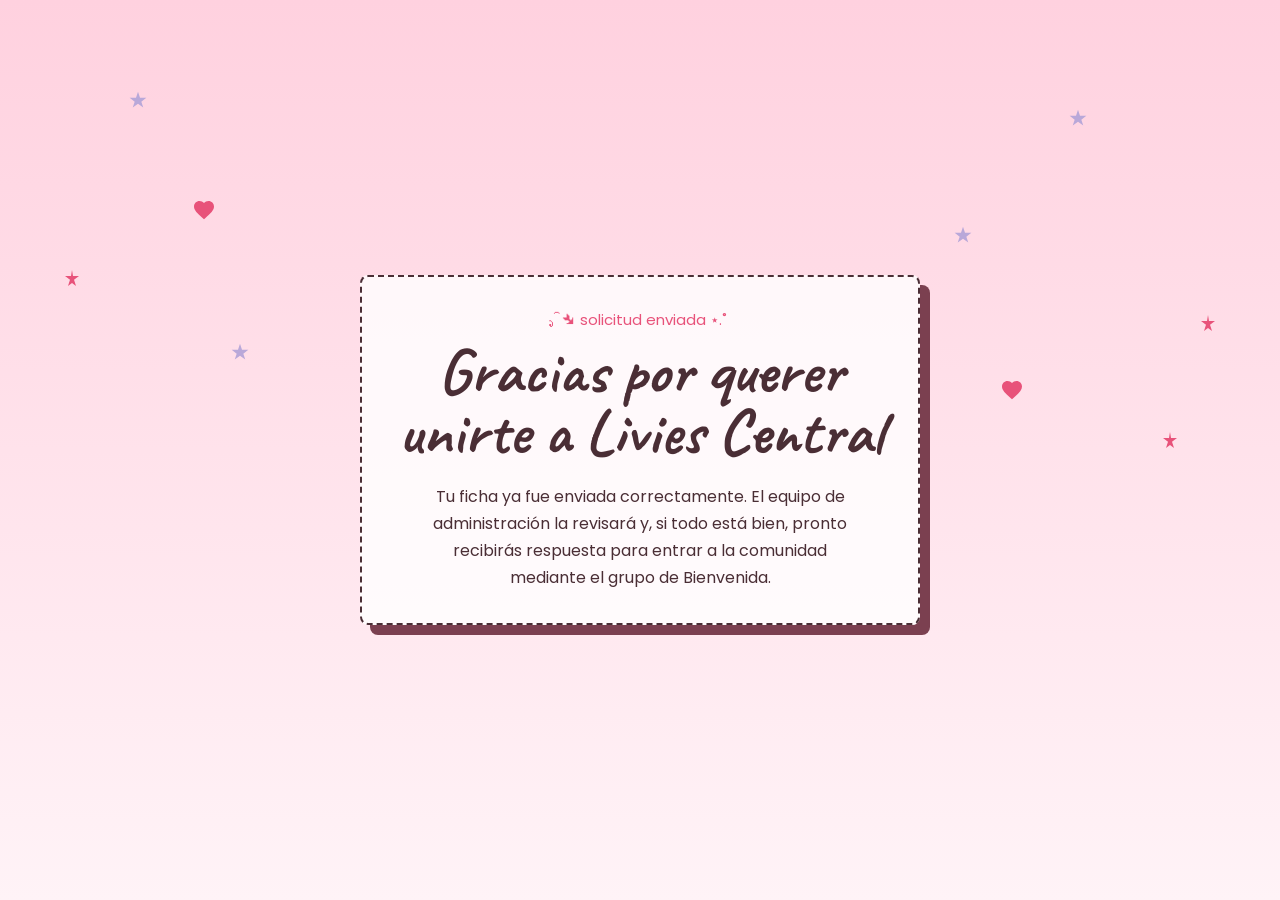
==== gracias.html @ 5b94403f "Primera subida" ====
<!DOCTYPE html>
<html lang="es">

<head>
    <meta charset="UTF-8">
    <meta name="viewport" content="width=device-width, initial-scale=1.0">
    <title>Solicitud enviada | Livies Central</title>

    <link rel="preconnect" href="https://fonts.googleapis.com">
    <link
        href="https://fonts.googleapis.com/css2?family=Caveat:wght@600;700&family=Poppins:wght@400;500;600&display=swap"
        rel="stylesheet">
    <link rel="stylesheet" href="../css/style.css">
</head>

<body>
    <main class="thanks-page">

        <svg class="decoration star star--1" xmlns="http://www.w3.org/2000/svg" viewBox="0 0 24 24" fill="currentColor">
            <path d="M12 2l2.4 7.4h7.6l-6 4.6 2.3 7-6.3-4.6-6.3 4.6 2.3-7-6-4.6h7.6z" />
        </svg>

        <svg class="decoration star star--2" xmlns="http://www.w3.org/2000/svg" viewBox="0 0 24 24" fill="currentColor">
            <path d="M12 2l2.4 7.4h7.6l-6 4.6 2.3 7-6.3-4.6-6.3 4.6 2.3-7-6-4.6h7.6z" />
        </svg>

        <svg class="decoration star star--3" xmlns="http://www.w3.org/2000/svg" viewBox="0 0 24 24" fill="currentColor">
            <path d="M12 2l2.4 7.4h7.6l-6 4.6 2.3 7-6.3-4.6-6.3 4.6 2.3-7-6-4.6h7.6z" />
        </svg>

        <svg class="decoration star star--4" xmlns="http://www.w3.org/2000/svg" viewBox="0 0 24 24" fill="currentColor">
            <path d="M12 2l2.4 7.4h7.6l-6 4.6 2.3 7-6.3-4.6-6.3 4.6 2.3-7-6-4.6h7.6z" />
        </svg>

        <svg class="decoration sparkle sparkle--1" xmlns="http://www.w3.org/2000/svg" viewBox="0 0 24 24"
            fill="currentColor">
            <path d="M12 0l1.5 9h9l-7.5 5.5 3 9.5-6-4.5-6 4.5 3-9.5-7.5-5.5h9z" />
        </svg>

        <svg class="decoration sparkle sparkle--2" xmlns="http://www.w3.org/2000/svg" viewBox="0 0 24 24"
            fill="currentColor">
            <path d="M12 0l1.5 9h9l-7.5 5.5 3 9.5-6-4.5-6 4.5 3-9.5-7.5-5.5h9z" />
        </svg>

        

        <svg class="decoration sparkle sparkle--4" xmlns="http://www.w3.org/2000/svg" viewBox="0 0 24 24"
            fill="currentColor">
            <path d="M12 0l1.5 9h9l-7.5 5.5 3 9.5-6-4.5-6 4.5 3-9.5-7.5-5.5h9z" />
        </svg>

        <svg class="decoration heart heart--1" xmlns="http://www.w3.org/2000/svg" viewBox="0 0 24 24"
            fill="currentColor">
            <path
                d="M12 21.35l-1.45-1.32C5.4 15.36 2 12.28 2 8.5 2 5.42 4.42 3 7.5 3c1.74 0 3.41.81 4.5 2.09C13.09 3.81 14.76 3 16.5 3 19.58 3 22 5.42 22 8.5c0 3.78-3.4 6.86-8.55 11.54L12 21.35z" />
        </svg>

        <svg class="decoration heart heart--2" xmlns="http://www.w3.org/2000/svg" viewBox="0 0 24 24"
            fill="currentColor">
            <path
                d="M12 21.35l-1.45-1.32C5.4 15.36 2 12.28 2 8.5 2 5.42 4.42 3 7.5 3c1.74 0 3.41.81 4.5 2.09C13.09 3.81 14.76 3 16.5 3 19.58 3 22 5.42 22 8.5c0 3.78-3.4 6.86-8.55 11.54L12 21.35z" />
        </svg>

        <section class="thanks-card">
            <p class="thanks-card__kicker">ೃ⁀➷ solicitud enviada ⋆.˚</p>
            <h1 class="thanks-card__title">Gracias por querer unirte a Livies Central</h1>

            <p class="thanks-card__text">
                Tu ficha ya fue enviada correctamente. El equipo de administración la revisará y, si todo está bien,
                pronto recibirás respuesta para entrar a la comunidad mediante el grupo de Bienvenida.
            </p>

        </section>
    </main>
</body>

</html>
---- css/style.css ----
* {
  margin: 0;
  padding: 0;
  box-sizing: border-box;
}

:root {
  --color-fondo: #fdafcb;
  --color-rosa-pastel: #f4b8c6;
  --color-rosa-profundo: #e8527a;
  --color-lavanda: #b9a8d9;
  --color-celeste: #57a5be;
  --color-vino: #4a2e35;
  --color-vino-suave: #7a5560;

  --fuente-titulo: "Caveat", cursive;
  --fuente-cuerpo: "Poppins", sans-serif;

  --radio-suave: 8px;

  --sombra-12: 10px 10px 0 var(--color-vino-suave);
}

body {
  font-family: var(--fuente-cuerpo);
  background-color: var(--color-fondo);
  background-image: url("../assets/images/39fda932bg-mob.webp");
  background-size: cover;
  background-repeat: no-repeat;
  background-position: center;
  color: var(--color-vino);
  line-height: 1.5;
}

.page {
  max-width: 560px;
  margin: 0 auto;
  padding: 32px 20px 64px;
}

.album__picture {
  display: block;
  margin: 12 auto;
}

.album__picture-img {
  margin: 40px auto 0;
  width: 180px;
  height: 180px;
  object-fit: cover;
  border-radius: 12px;
  box-shadow: var(--sombra-12);
  display: block;
}

.header {
  text-align: center;
  margin-bottom: 32px;
}

.header__kicker {
  font-size: 13px;
  letter-spacing: 0.05em;
  text-transform: lowercase;
  color: var(--color-vino-suave);
}

.header__kicker-decoration {
  margin-bottom: 40px;
  color: var(--color-vino-suave);
}

.header__title {
  font-family: var(--fuente-titulo);
  font-weight: 700;
  font-size: 56px;
  color: var(--color-rosa-profundo);
  line-height: 1;
  animation: pulse 1.5s ease-in-out infinite;
}

@keyframes pulse {
  0%,
  100% {
    transform: scale(1);
  }
  50% {
    transform: scale(1.02);
  }
}

.header__subtitle {
  text-align: center;
  font-size: 14px;
  color: var(--color-vino-suave);
  margin-top: 80px;
  margin-bottom: 40px;
}

.header__player {
  max-width: 400px;
  margin: 0 auto;
}

.form {
  display: flex;
  flex-direction: column;
  gap: 20px;
}

.field {
  padding: 18px;
  background-color: var(--color-fondo);
  border-radius: var(--radio-suave);
  border: 2px dashed #000;
  box-shadow: var(--sombra-12);
  display: flex;
  flex-direction: column;
  gap: 6px;
  margin-bottom: 20px;
}

.field__label {
  text-align: left;
  font-size: 14px;
  font-weight: 500;
  color: var(--color-vino);
}

.field__hint {
  font-size: 13px;
  color: var(--color-vino-suave);
  margin-bottom: 4px;
}

.field__input {
  font-family: 'Courier New', Courier, monospace;
  font-weight: 600;
  font-size: 16px;
  padding: 12px 16px;
  border: none;
  border-radius: var(--radio-suave);
  background-color: #e8527a75;
  color: #fff;
  outline: none;
  transition: all 0.4s ease;
}

.field__input::placeholder {
  color: #fff;
  opacity: 0.68;
}

.field__input:focus {
  color: #000;
  background-color: #e8527a36;
}

.field__help {
  font-size: 12px;
  opacity: 0.72;
}

.field__input--area {
  resize: vertical;
  font-family: var(--fuente-cuerpo);
}

.pills {
  display: flex;
  gap: 12px;
}

.pills__input {
  position: absolute;
  opacity: 0;
  width: 0;
  height: 0;
}

.pills__label {
  cursor: pointer;
  padding: 10px 24px;
  border-radius: 999px;
  font-size: 14px;
  font-weight: 500;
  border: 2px solid;
  background-color: transparent;
  transition:
    background-color 0.25s ease,
    color 0.25s ease;
}

.pills__label--rosa {
  border-color: #000;
  color: #000;
}

.pills__label--celeste {
  border-color: #000;
  color: #000;
}

.pills__input:checked + .pills__label--rosa {
  background-color: var(--color-rosa-profundo);
  color: #ffffff;
}

.pills__input:checked + .pills__label--celeste {
  background-color: var(--color-celeste);
  color: #fff;
}

.reglas {
  margin: 40px 0;
  padding: 0 42px;
  border-radius: 0 40px;
  border: 2px dashed #000;
  box-shadow: var(--sombra-12);
  color: #fff;
  background-color: #93b1bb;
}

.reglas__titulo {
  text-align: center;
  margin-top: 40px;
}

.reglas__titulo--decoration {
  text-align: center;
  margin-bottom: 40px;
}

.reglas__intro {
  margin-top: 32px;
  margin-bottom: 18px;
}

.regla {
  padding: 12px;
  margin-bottom: 12px;
  color: #000;
  border: 1px dashed #000;
  border-radius: 8px;
  font-size: 12px;
}

.container__reglas--nota {
  font-size: 12px;
  margin-top: 40px;
  margin-bottom: 40px;
  padding: 12px;
  border-left: 3px solid #fff;
  background-color: #ffffff62;
  color: #000;
}

.nota_title {
  font-size: 14px;
  margin-bottom: 12px;
}

.checkbox__label {
  font-size: 12px;
  text-align: center;
}

.boton-enviar {
  padding: 18px;
  border-radius: 80px;
  border-color: #000;
  background-color: var(--color-rosa-profundo);
  color: #fff;
  text-shadow: 0 0 8px #fff;
  font-size: 14px;
  font-family: var(--fuente-cuerpo);
  cursor: pointer;
}

.decoration {
  position: absolute;
  pointer-events: none;
  z-index: 1;
}

.star {
  width: 20px;
  height: 20px;
  color: var(--color-lavanda);
  animation: sparkle 1.5s ease-in-out infinite;
}

.star--1 {
  top: 10%;
  left: 10%;
  animation-delay: 0s;
}

.star--2 {
  top: 12%;
  right: 15%;
  animation-delay: 0.3s;
}

.star--3 {
  top: 38%;
  left: 18%;
  animation-delay: 0.6s;
}

.star--4 {
  top: 25%;
  right: 24%;
  animation-delay: 0.9s;
}

.sparkle {
  width: 16px;
  height: 16px;
  color: var(--color-rosa-profundo);
  animation: twinkle 2s ease-in-out infinite;
}

.sparkle--1 {
  top: 30%;
  left: 5%;
  animation-delay: 0.2s;
}

.sparkle--2 {
  top: 48%;
  right: 8%;
  animation-delay: 0.7s;
}

.sparkle--3 {
  top: 45%;
  left: 12%;
  animation-delay: 1.2s;
}

.sparkle--4 {
  top: 35%;
  right: 5%;
  animation-delay: 0.4s;
}

@keyframes sparkle {
  0%,
  100% {
    opacity: 0.3;
    transform: scale(1) rotate(0deg);
  }
  50% {
    opacity: 1;
    transform: scale(1.3) rotate(180deg);
  }
}

@keyframes twinkle {
  0%,
  100% {
    opacity: 0.4;
    transform: scale(0.8) rotate(0deg);
  }
  50% {
    opacity: 1;
    transform: scale(1.2) rotate(90deg);
  }
}

.heart {
  width: 24px;
  height: 24px;
  color: var(--color-rosa-profundo);
  animation: float 3s ease-in-out infinite;
}

.heart--1 {
  top: 42%;
  right: 20%;
  animation-delay: 0.5s;
}

.heart--2 {
  top: 22%;
  left: 15%;
  animation-delay: 1s;
}

@keyframes float {
  0%,
  100% {
    transform: translateY(0px) scale(1);
  }
  50% {
    transform: translateY(-10px) scale(1.1);
  }
}

.preview__caja {
  white-space: pre-line;
  line-height: 2;
  font-size: 14px;
  margin-top: 18px;
  margin-bottom: 18px;
  padding: 18px;
  border-radius: var(--radio-suave);
  background-color: #ffffff;
  border: 2px dashed #000;
  transition: background-color 0.4s ease, border-color 0.4s ease, box-shadow 0.4s ease;
}

.preview__caja strong {
  padding: 2px 6px;
  font-weight: 500;
  border-radius: 39px;
  color: #fff;
}

.preview__caja--femenino {
  background-color: #ffffff;
  box-shadow: 10px 10px 0 var(--color-vino-suave);
}

.preview__caja--femenino strong {
  background-color: #e8527a;
}

.preview__caja--masculino {
  background-color: #fff;
  box-shadow: 10px 10px 0 var(--color-vino-suave);
}

.preview__caja--masculino strong {
  background-color: #4692cf;
}

.preview__tag {
  margin: 0 0 8px;
  font-family: var(--fuente-cuerpo);
  font-size: 12px;
  font-weight: 600;
  text-transform: uppercase;
  color: var(--color-vino);
}

.preview__mensaje {
  margin: 0;
  line-height: 1.6;
  color: var(--color-vino);
}

.preview__mensaje strong {
  color: var(--color-rosa-profundo);
}

.preview__firma {
  margin: 12px 0 0;
  font-size: 13px;
  opacity: 0.75;
}

.preview__caja .preview__song--honeybee {
  color: #2b2100;
  background-color: #ffd84d;
  padding: 2px 7px;
  border-radius: 999px;
  box-shadow: 0 2px 0 #d6a900;
}

.corazon {
  position: relative;
  display: inline-block;
  width: 23px;
  height: 24px;
  vertical-align: middle;
  margin-right: 18px;
}

.corazon__mitad {
  position: absolute;
  bottom: 0;
  width: 14px;
  height: 24px;
  transition: transform 0.15s ease-in;
}

.corazon__mitad--izquierda {
  left: 0;
  transform-origin: bottom right;
  transform: rotateZ(-35deg);
}

.corazon__mitad--derecha {
  right: 0;
  transform-origin: bottom left;
  transform: rotateZ(35deg);
}

.checkbox__input:checked + .checkbox__label--corazon .corazon__mitad {
  transform: rotateY(0deg);
}

.checkbox__input:checked + .checkbox__label--corazon .corazon {
  animation: bombeo 0.3s ease-in-out 0.18s;
}

@keyframes bombeo {
  0% {
    transform: scale(1);
  }
  50% {
    transform: scale(1.15);
  }
  100% {
    transform: scale(1);
  }
}

.thanks-page {
  min-height: 100vh;
  display: grid;
  place-items: center;
  padding: 32px 18px;
  background: linear-gradient(180deg, #ffd1df 0%, #fff3f7 100%);
  color: var(--color-vino);
}

.thanks-card {
  width: min(100%, 560px);
  padding: 32px 24px;
  text-align: center;
  background-color: #ffffffcc;
  border: 2px dashed var(--color-vino);
  border-radius: var(--radio-suave);
  box-shadow: 10px 10px 0 #7b4050;
}

.thanks-card__kicker {
  margin: 0 0 10px;
  font-size: 15px;
  color: var(--color-rosa-profundo);
}

.thanks-card__title {
  margin: 0;
  font-family: var(--fuente-titulo);
  font-size: clamp(38px, 8vw, 64px);
  line-height: 0.95;
}

.thanks-card__text {
  margin: 20px auto 0;
  max-width: 440px;
  line-height: 1.7;
}
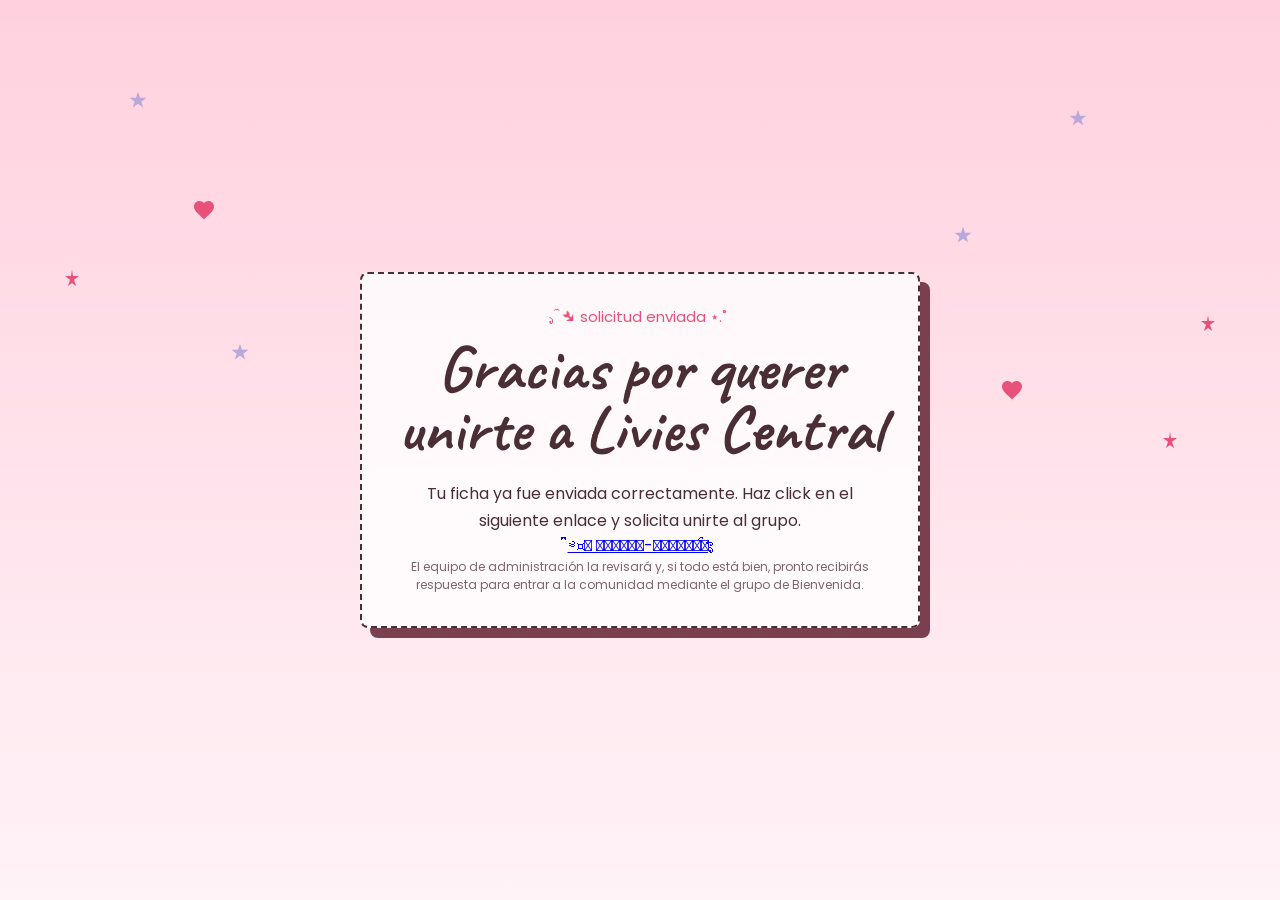
==== commit a296698d: "Actualización 1 Se añadió link." ====
--- a/gracias.html
+++ b/gracias.html
@@ -66,9 +66,11 @@
             <h1 class="thanks-card__title">Gracias por querer unirte a Livies Central</h1>
 
             <p class="thanks-card__text">
-                Tu ficha ya fue enviada correctamente. El equipo de administración la revisará y, si todo está bien,
-                pronto recibirás respuesta para entrar a la comunidad mediante el grupo de Bienvenida.
+                Tu ficha ya fue enviada correctamente. Haz click en el siguiente enlace y solicita unirte al grupo.
             </p>
+            <p class="link__container"><a class="group__link" href="https://chat.whatsapp.com/JnIpZhJpAWR2wPoqGjSc7q">༅ིྀ⌑𓏲  𝙻𝚒𝚟𝚒𝚎𝚜-𝚐𝚎𝚗𝚎𝚛𝚊𝚕 ೄྀ</a></p>
+            <p class="field__help">El equipo de administración la revisará y, si todo está bien,
+                pronto recibirás respuesta para entrar a la comunidad mediante el grupo de Bienvenida.</p>
 
         </section>
     </main>
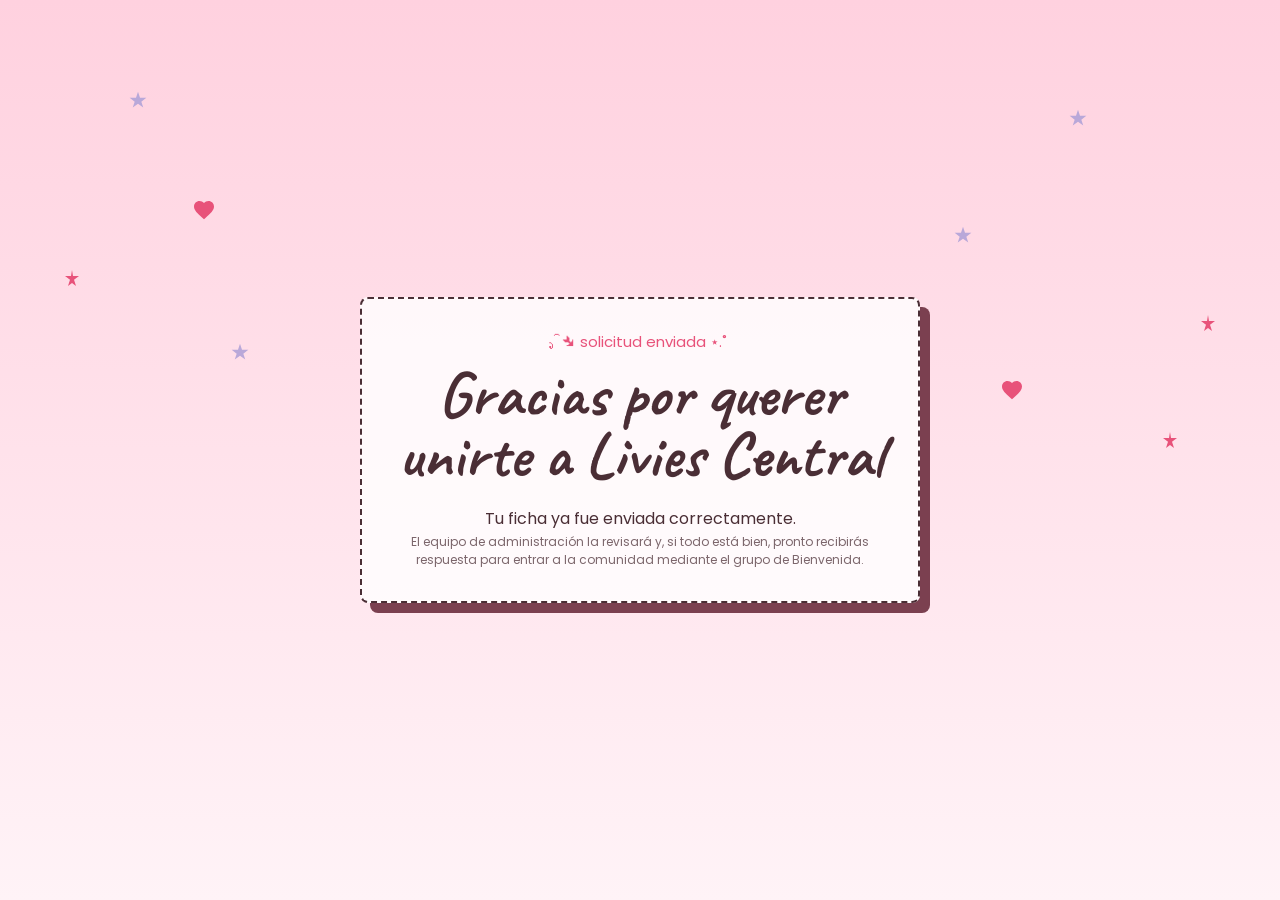
==== commit 16f19abe: "Add files via upload" ====
--- a/gracias.html
+++ b/gracias.html
@@ -10,7 +10,7 @@
     <link
         href="https://fonts.googleapis.com/css2?family=Caveat:wght@600;700&family=Poppins:wght@400;500;600&display=swap"
         rel="stylesheet">
-    <link rel="stylesheet" href="../css/style.css">
+    <link rel="stylesheet" href="css/style.css">
 </head>
 
 <body>
@@ -42,7 +42,7 @@
             <path d="M12 0l1.5 9h9l-7.5 5.5 3 9.5-6-4.5-6 4.5 3-9.5-7.5-5.5h9z" />
         </svg>
 
-        
+
 
         <svg class="decoration sparkle sparkle--4" xmlns="http://www.w3.org/2000/svg" viewBox="0 0 24 24"
             fill="currentColor">
@@ -65,15 +65,36 @@
             <p class="thanks-card__kicker">ೃ⁀➷ solicitud enviada ⋆.˚</p>
             <h1 class="thanks-card__title">Gracias por querer unirte a Livies Central</h1>
 
-            <p class="thanks-card__text">
-                Tu ficha ya fue enviada correctamente. Haz click en el siguiente enlace y solicita unirte al grupo.
-            </p>
-            <p class="link__container"><a class="group__link" href="https://chat.whatsapp.com/JnIpZhJpAWR2wPoqGjSc7q">༅ིྀ⌑𓏲  𝙻𝚒𝚟𝚒𝚎𝚜-𝚐𝚎𝚗𝚎𝚛𝚊𝚕 ೄྀ</a></p>
+            <div id="link-grupo-general" style="display: none;">
+                <p class="thanks-card__text">
+                    Tu ficha ya fue enviada correctamente. Haz click en el siguiente enlace y solicita unirte al grupo.
+                </p>
+                <p class="link__container"><a class="group__link"
+                        href="https://chat.whatsapp.com/JnIpZhJpAWR2wPoqGjSc7q">༅ིྀ⌑𓏲 𝙻𝚒𝚟𝚒𝚎𝚜-𝚐𝚎𝚗𝚎𝚛𝚊𝚕
+                        ೄྀ</a></p>
+            </div>
+
+            <div id="mensaje-revision" style="display: none;">
+                <p class="thanks-card__text">
+                    Tu ficha ya fue enviada correctamente.
+                </p>
+            </div>
             <p class="field__help">El equipo de administración la revisará y, si todo está bien,
                 pronto recibirás respuesta para entrar a la comunidad mediante el grupo de Bienvenida.</p>
 
         </section>
     </main>
+
+    <script>
+        const params = new URLSearchParams(window.location.search);
+        const edad = parseInt(params.get('edad'), 10);
+
+        if (edad >= 15 && edad <= 23) {
+            document.querySelector('#link-grupo-general').style.display = 'block';
+        } else {
+            document.querySelector('#mensaje-revision').style.display = 'block';
+        }
+    </script>
 </body>
 
 </html>
--- a/css/style.css
+++ b/css/style.css
@@ -555,3 +555,39 @@
   max-width: 440px;
   line-height: 1.7;
 }
+
+.link__container {
+  width: 280px;
+  margin: 18px auto;
+  padding: 8px 18px;
+  background-color: #e8527a;
+  border-radius: 90px;
+  border-bottom: 4px solid #ad2b4e;
+  cursor: pointer;
+  animation: vibracion .4s ease-in-out .8, transform .8s ease-in;
+}
+
+.link__container:hover {
+  transform: scale(0.96);
+}
+
+@keyframes vibracion {
+  0% {
+    transform: rotateZ(6deg);
+  }
+  50% {
+    transform: rotateZ(-4deg);
+  }
+  75% {
+    transform: rotateZ(4deg);
+  }
+  100% {
+    transform: rotateZ(0);
+  }
+}
+
+.group__link {
+  color: #fff;
+  font-weight: 800;
+  text-decoration: none;
+}
